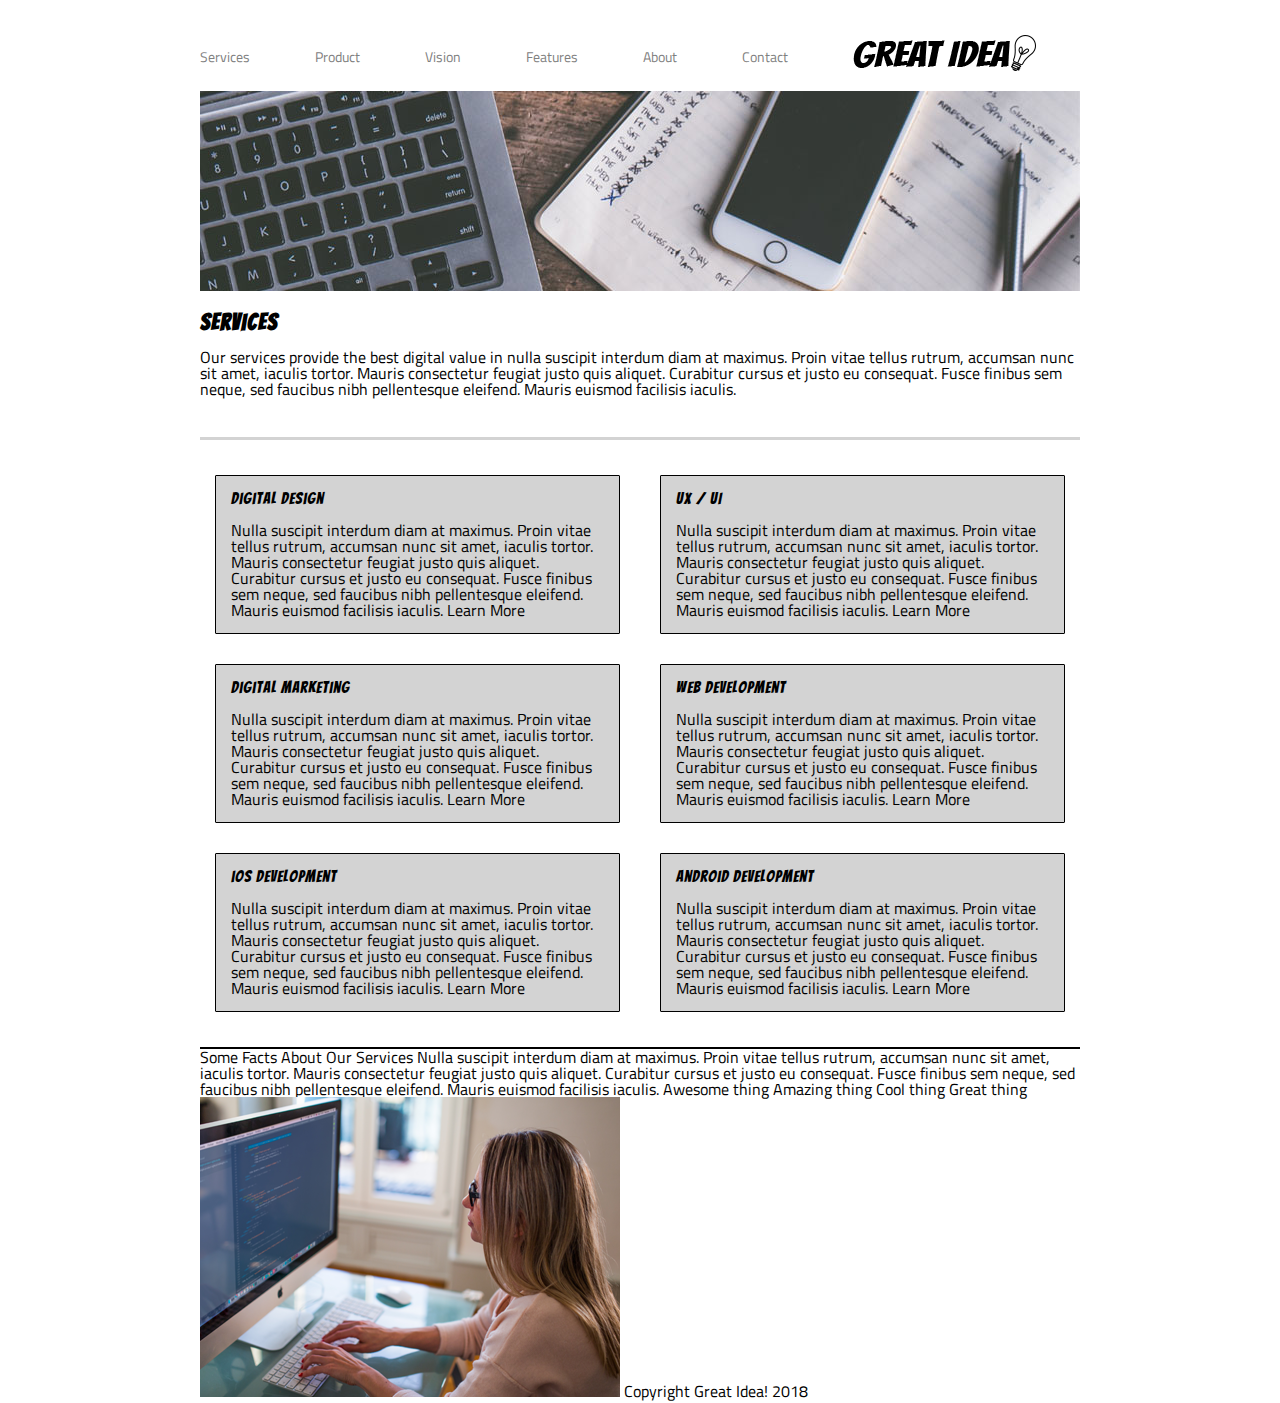
==== great-idea/services.html @ f52a4e77 "first time commit all file of flexbox project" ====
<!doctype html>

<html lang="en">
<head>
  <meta charset="utf-8">

  <title>Great Idea! - Services</title>

  <link href="https://fonts.googleapis.com/css?family=Bangers|Titillium+Web" rel="stylesheet">
  <link rel="stylesheet" href="css/index.css">
  <link rel = "stylesheet" href = "css/services.css">

  <!--[if lt IE 9]>
    <script src="https://cdnjs.cloudflare.com/ajax/libs/html5shiv/3.7.3/html5shiv.js"></script>
  <![endif]-->
</head>

<body>
  <div class = "container">
    <header>
      <nav>
        <a href = "">Services</a>
        <a href = "">Product</a>
        <a href = "">Vision</a>
        <a href = "">Features</a>
        <a href = "">About</a>
        <a href = "">Contact</a>

        <img class="logo" src="img/logo.png" alt="Great Idea! Company logo.">
      </nav>
    </header>
    <section class = "about">
      <div class = "aboutServices">
        <img class="services-header-img" src="img/services-header.jpg" alt="Our services header image">

        <h1>Services</h1>

        <p>Our services provide the best digital value in nulla suscipit interdum diam at maximus. Proin vitae tellus rutrum, accumsan nunc sit amet, iaculis tortor. Mauris consectetur feugiat justo quis aliquet. Curabitur cursus et justo eu consequat. Fusce finibus sem neque, sed faucibus nibh pellentesque eleifend. Mauris euismod facilisis iaculis.</p>
      </div>
    </section>
    <section class = "center">
        <div class = "part1">
          <h3>Digital Design</h3>

          Nulla suscipit interdum diam at maximus. Proin vitae tellus rutrum, accumsan nunc sit amet, iaculis tortor. Mauris consectetur feugiat justo quis aliquet. Curabitur cursus et justo eu consequat. Fusce finibus sem neque, sed faucibus nibh pellentesque
          eleifend. Mauris euismod facilisis iaculis.

          Learn More

        </div>
        <div class = "part2">
          <h3>UX / UI</h3>

          Nulla suscipit interdum diam at maximus. Proin vitae tellus rutrum, accumsan nunc sit amet, iaculis tortor. Mauris consectetur feugiat justo quis aliquet. Curabitur cursus et justo eu consequat. Fusce finibus sem neque, sed faucibus nibh pellentesque
          eleifend. Mauris euismod facilisis iaculis.

          Learn More
        </div>

        <div class= "part3">
          <h3>Digital Marketing</h3>

          Nulla suscipit interdum diam at maximus. Proin vitae tellus rutrum, accumsan nunc sit amet, iaculis tortor. Mauris consectetur feugiat justo quis aliquet. Curabitur cursus et justo eu consequat. Fusce finibus sem neque, sed faucibus nibh pellentesque
          eleifend. Mauris euismod facilisis iaculis.

          Learn More

        </div>
        <div class = "part4">
          <h3>Web Development</h3>

          Nulla suscipit interdum diam at maximus. Proin vitae tellus rutrum, accumsan nunc sit amet, iaculis tortor. Mauris consectetur feugiat justo quis aliquet. Curabitur cursus et justo eu consequat. Fusce finibus sem neque, sed faucibus nibh pellentesque
          eleifend. Mauris euismod facilisis iaculis.

          <botton>Learn More</botton>
        </div>

        <div class = "part5">
          <h3>iOS Development</h3>

          Nulla suscipit interdum diam at maximus. Proin vitae tellus rutrum, accumsan nunc sit amet, iaculis tortor. Mauris consectetur feugiat justo quis aliquet. Curabitur cursus et justo eu consequat. Fusce finibus sem neque, sed faucibus nibh pellentesque
          eleifend. Mauris euismod facilisis iaculis.

          Learn More

        </div>
        <div class= "part6">
          <h3>Android Development</h3>

          Nulla suscipit interdum diam at maximus. Proin vitae tellus rutrum, accumsan nunc sit amet, iaculis tortor. Mauris consectetur feugiat justo quis aliquet. Curabitur cursus et justo eu consequat. Fusce finibus sem neque, sed faucibus nibh pellentesque
          eleifend. Mauris euismod facilisis iaculis.

          Learn More
        </div>
    
  </section>
    Some Facts About Our Services

    Nulla suscipit interdum diam at maximus. Proin vitae tellus rutrum, accumsan nunc sit amet, iaculis tortor. Mauris consectetur feugiat justo quis aliquet. Curabitur cursus et justo eu consequat. Fusce finibus sem neque, sed faucibus nibh pellentesque
    eleifend. Mauris euismod facilisis iaculis.


    Awesome thing
    Amazing thing
    Cool thing
    Great thing

    <img class="services-info-img" src="img/services-info.png" alt="one of our employees hard at work">

    Copyright Great Idea! 2018
  </div>
</body>

</html>
---- great-idea/css/index.css ----
/* http://meyerweb.com/eric/tools/css/reset/ 
   v2.0 | 20110126
   License: none (public domain)
*/

html, body, div, span, applet, object, iframe,
h1, h2, h3, h4, h5, h6, p, blockquote, pre,
a, abbr, acronym, address, big, cite, code,
del, dfn, em, img, ins, kbd, q, s, samp,
small, strike, strong, sub, sup, tt, var,
b, u, i, center,
dl, dt, dd, ol, ul, li,
fieldset, form, label, legend,
table, caption, tbody, tfoot, thead, tr, th, td,
article, aside, canvas, details, embed, 
figure, figcaption, footer, header, hgroup, 
menu, nav, output, ruby, section, summary,
time, mark, audio, video {
	margin: 0;
	padding: 0;
	border: 0;
	font-size: 100%;
	font: inherit;
	vertical-align: baseline;
}
/* HTML5 display-role reset for older browsers */
article, aside, details, figcaption, figure, 
footer, header, hgroup, menu, nav, section {
	display: block;
}
body {
	line-height: 1;
}
ol, ul {
	list-style: none;
}
blockquote, q {
	quotes: none;
}
blockquote:before, blockquote:after,
q:before, q:after {
	content: '';
	content: none;
}
table {
	border-collapse: collapse;
	border-spacing: 0;
}

/* Set every element's box-sizing to border-box */
* {
    box-sizing: border-box;
}

html, body {
    height: 100%;
    font-family: 'Titillium Web', sans-serif;
}

h1, h2, h3, h4, h5 {
    font-family: 'Bangers', cursive;
    letter-spacing: 1px;
    margin-bottom: 15px;
}

.container {
  width: 880px;
  /* TB LR */
  margin: 0 auto;
}

/* header */

header nav {
  display: flex;
  /*vertical-align: top;*/
margin-top: 35px;
 
}


header nav a {
  margin-right: 65px;
  font-size: 14px;
  color: gray;
  text-decoration: none;
  margin-top:15px;
}

header nav a:hover {
  text-decoration: underline;
}

header nav a:first-child {
  margin-left: 0;
}

header nav a:last-child {
  margin-right: 0;
}

/*header .logo {
  margin-top: 25px;
}*/

/* cta */
.cta{
	display:flex;
}
.cta .cta-text {
  vertical-align: top;
  font-size: 77px;
  margin-top: 120px;
  text-align: center;
  padding: 0px 75px;
}

.cta .cta-text button {
  background: white;
  vertical-align: top;
  margin-top: 6px;
  padding: 8px 44px;
  font-size: 17px;
  border: 1px solid black;
  cursor: pointer;
}

.cta .cta-text button:hover {
  background: black;
  color: white;
}

.cta img {
  /*display: inline-block;*/
  margin-top: 69px;
}

.main-content {
  border-top: 1px solid black;
  margin-top: 76px;
  padding-top: 39px;
}

.main-content .top-content {
	display:flex;
  	padding: 0 10px;
}

.main-content .top-content .text-content {
  width: 410px;
  /*display: inline-block;*/
  margin-right: 34px;
}

.main-content .top-content .text-content:last-child {
  margin-right: 0;
}

.main-content .middle-img {
  margin-top: 45px;
}

.main-content .bottom-content {
	display: flex;
  margin-top: 37px;
  padding: 0 10px;
}

.main-content .bottom-content .text-content {
  width: 275px;
  /*display: inline-block;*/
  margin-right: 20px;
}

.main-content .bottom-content .text-content:last-child {
  margin-right: 0;
}

.contact {
  margin-top: 57px;
  border-top: 1px solid black;
  padding: 39px 10px 0;
}

.contact p {
  margin: 20px 0;
}

footer {
  margin: 32px 0;
  text-align: center;
  font-size: 14px;
}



/* -- Services page --*/

/* -- about section -- */
.aboutServices {
	display: flex;
	flex-direction: column;

}

.about {
	padding-bottom: 40px;
	border-bottom: 3px solid lightgrey;
	margin-bottom: 20px;
}

.aboutServices h1{
	font-size:23px;
	font-weight: bold;
}

.services-header-img {
	margin-top:20px;
	margin-bottom:20px;
}

/*  -- center section -- */

.center {
	display: flex;
	align-items: center;
	justify-content: space-between;
	flex-flow: row wrap;
	align-content: stretch;
	border-bottom: 2px solid black;
	padding-bottom: 20px;

}

.center div {
	margin: 15px;
	padding: 15px;
	line-height: 1;
	width:46%;
	background: lightgray;
	border: 1px solid black;
	border-radius: 1px;
}
---- great-idea/css/services.css ----
/* -- Services page --*/

/* -- about section -- */
.aboutServices {
	display: flex;
	flex-direction: column;

}

.about {
	padding-bottom: 40px;
	border-bottom: 3px solid lightgrey;
	margin-bottom: 20px;
}

.aboutServices h1{
	font-size:23px;
	font-weight: bold;
}

.services-header-img {
	margin-top:20px;
	margin-bottom:20px;
}

/*  -- center section -- */

.center {
	display: flex;
	align-items: center;
	justify-content: space-between;
	flex-flow: row wrap;
	align-content: stretch;
	border-bottom: 2px solid black;
	padding-bottom: 20px;

}

.center div {
	margin: 15px;
	padding: 15px;
	line-height: 1;
	width:46%;
	background: lightgray;
	border: 1px solid black;
	border-radius: 1px;
}
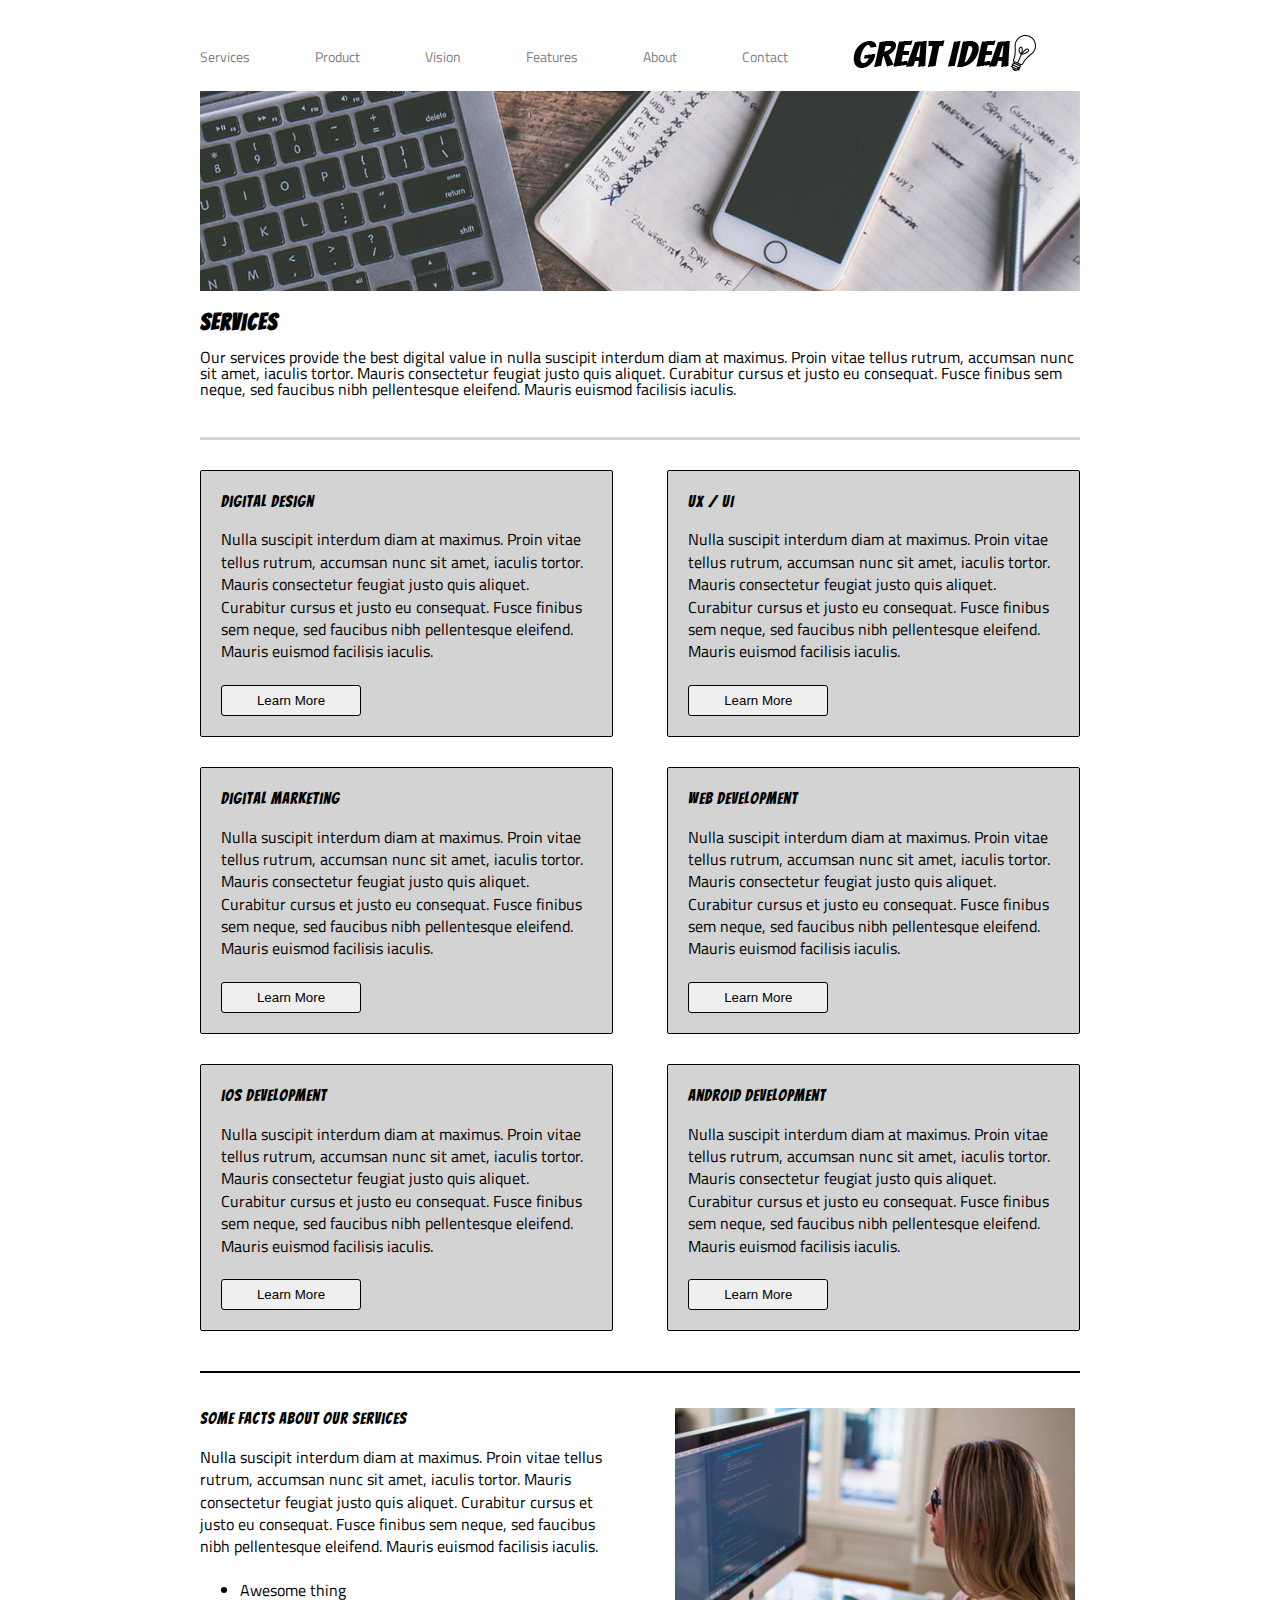
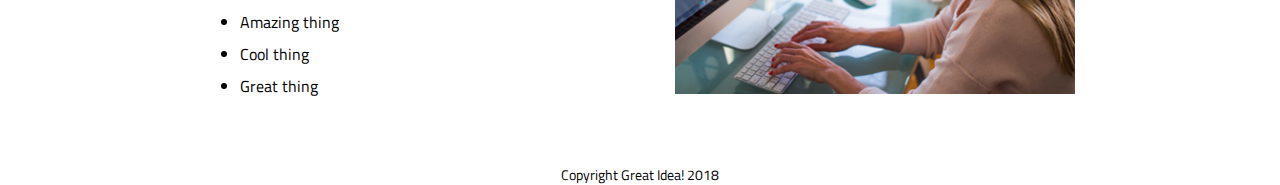
==== commit c307f593: "finish the services and index pages" ====
--- a/great-idea/services.html
+++ b/great-idea/services.html
@@ -42,72 +42,78 @@
         <div class = "part1">
           <h3>Digital Design</h3>
 
-          Nulla suscipit interdum diam at maximus. Proin vitae tellus rutrum, accumsan nunc sit amet, iaculis tortor. Mauris consectetur feugiat justo quis aliquet. Curabitur cursus et justo eu consequat. Fusce finibus sem neque, sed faucibus nibh pellentesque
-          eleifend. Mauris euismod facilisis iaculis.
-
-          Learn More
+          <p>Nulla suscipit interdum diam at maximus. Proin vitae tellus rutrum, accumsan nunc sit amet, iaculis tortor. Mauris consectetur feugiat justo quis aliquet. Curabitur cursus et justo eu consequat. Fusce finibus sem neque, sed faucibus nibh pellentesque
+          eleifend. Mauris euismod facilisis iaculis.</p><br>
+          <button>Learn More</button>
 
         </div>
         <div class = "part2">
           <h3>UX / UI</h3>
 
-          Nulla suscipit interdum diam at maximus. Proin vitae tellus rutrum, accumsan nunc sit amet, iaculis tortor. Mauris consectetur feugiat justo quis aliquet. Curabitur cursus et justo eu consequat. Fusce finibus sem neque, sed faucibus nibh pellentesque
-          eleifend. Mauris euismod facilisis iaculis.
+          <p>Nulla suscipit interdum diam at maximus. Proin vitae tellus rutrum, accumsan nunc sit amet, iaculis tortor. Mauris consectetur feugiat justo quis aliquet. Curabitur cursus et justo eu consequat. Fusce finibus sem neque, sed faucibus nibh pellentesque
+          eleifend. Mauris euismod facilisis iaculis.</p><br>
 
-          Learn More
+          <button>Learn More</button>
         </div>
 
         <div class= "part3">
           <h3>Digital Marketing</h3>
 
-          Nulla suscipit interdum diam at maximus. Proin vitae tellus rutrum, accumsan nunc sit amet, iaculis tortor. Mauris consectetur feugiat justo quis aliquet. Curabitur cursus et justo eu consequat. Fusce finibus sem neque, sed faucibus nibh pellentesque
-          eleifend. Mauris euismod facilisis iaculis.
+          <p>Nulla suscipit interdum diam at maximus. Proin vitae tellus rutrum, accumsan nunc sit amet, iaculis tortor. Mauris consectetur feugiat justo quis aliquet. Curabitur cursus et justo eu consequat. Fusce finibus sem neque, sed faucibus nibh pellentesque
+          eleifend. Mauris euismod facilisis iaculis.</p><br>
 
-          Learn More
+          <button>Learn More</button>
 
         </div>
         <div class = "part4">
           <h3>Web Development</h3>
 
-          Nulla suscipit interdum diam at maximus. Proin vitae tellus rutrum, accumsan nunc sit amet, iaculis tortor. Mauris consectetur feugiat justo quis aliquet. Curabitur cursus et justo eu consequat. Fusce finibus sem neque, sed faucibus nibh pellentesque
-          eleifend. Mauris euismod facilisis iaculis.
+          <p>Nulla suscipit interdum diam at maximus. Proin vitae tellus rutrum, accumsan nunc sit amet, iaculis tortor. Mauris consectetur feugiat justo quis aliquet. Curabitur cursus et justo eu consequat. Fusce finibus sem neque, sed faucibus nibh pellentesque
+          eleifend. Mauris euismod facilisis iaculis.</p><br>
 
-          <botton>Learn More</botton>
+          <button>Learn More</button>
         </div>
 
         <div class = "part5">
           <h3>iOS Development</h3>
 
-          Nulla suscipit interdum diam at maximus. Proin vitae tellus rutrum, accumsan nunc sit amet, iaculis tortor. Mauris consectetur feugiat justo quis aliquet. Curabitur cursus et justo eu consequat. Fusce finibus sem neque, sed faucibus nibh pellentesque
-          eleifend. Mauris euismod facilisis iaculis.
+          <p>Nulla suscipit interdum diam at maximus. Proin vitae tellus rutrum, accumsan nunc sit amet, iaculis tortor. Mauris consectetur feugiat justo quis aliquet. Curabitur cursus et justo eu consequat. Fusce finibus sem neque, sed faucibus nibh pellentesque
+          eleifend. Mauris euismod facilisis iaculis.</p><br>
 
-          Learn More
+          <button>Learn More</button>
 
         </div>
         <div class= "part6">
           <h3>Android Development</h3>
 
-          Nulla suscipit interdum diam at maximus. Proin vitae tellus rutrum, accumsan nunc sit amet, iaculis tortor. Mauris consectetur feugiat justo quis aliquet. Curabitur cursus et justo eu consequat. Fusce finibus sem neque, sed faucibus nibh pellentesque
-          eleifend. Mauris euismod facilisis iaculis.
+          <p>Nulla suscipit interdum diam at maximus. Proin vitae tellus rutrum, accumsan nunc sit amet, iaculis tortor. Mauris consectetur feugiat justo quis aliquet. Curabitur cursus et justo eu consequat. Fusce finibus sem neque, sed faucibus nibh pellentesque
+          eleifend. Mauris euismod facilisis iaculis.</p><br>
 
-          Learn More
+          <button>Learn More</button>
         </div>
     
   </section>
-    Some Facts About Our Services
+  <footer>
+    <div class = "firstFooter">
+      <div class = "footerContent">
+        <h3>Some Facts About Our Services</h3>
 
-    Nulla suscipit interdum diam at maximus. Proin vitae tellus rutrum, accumsan nunc sit amet, iaculis tortor. Mauris consectetur feugiat justo quis aliquet. Curabitur cursus et justo eu consequat. Fusce finibus sem neque, sed faucibus nibh pellentesque
-    eleifend. Mauris euismod facilisis iaculis.
+        <p>Nulla suscipit interdum diam at maximus. Proin vitae tellus rutrum, accumsan nunc sit amet, iaculis tortor. Mauris consectetur feugiat justo quis aliquet. Curabitur cursus et justo eu consequat. Fusce finibus sem neque, sed faucibus nibh pellentesque
+        eleifend. Mauris euismod facilisis iaculis.</p>
 
-
-    Awesome thing
-    Amazing thing
-    Cool thing
-    Great thing
-
-    <img class="services-info-img" src="img/services-info.png" alt="one of our employees hard at work">
-
-    Copyright Great Idea! 2018
+        <ul>    
+          <li>Awesome thing</li>
+          <li>Amazing thing</li>
+          <li>Cool thing</li>
+          <li>Great thing</li>
+        </ul>
+      </div>
+      <div>
+        <img class="services-info-img" src="img/services-info.png" alt="one of our employees hard at work">
+      </div>
+    </div>
+    <p class = "footer">Copyright Great Idea! 2018</p>
+  </footer>
   </div>
 </body>
 
--- a/great-idea/css/index.css
+++ b/great-idea/css/index.css
@@ -9,7 +9,7 @@
 del, dfn, em, img, ins, kbd, q, s, samp,
 small, strike, strong, sub, sup, tt, var,
 b, u, i, center,
-dl, dt, dd, ol, ul, li,
+dl, dt, dd,
 fieldset, form, label, legend,
 table, caption, tbody, tfoot, thead, tr, th, td,
 article, aside, canvas, details, embed, 
@@ -31,9 +31,9 @@
 body {
 	line-height: 1;
 }
-ol, ul {
+/*ol, ul {
 	list-style: none;
-}
+}*/
 blockquote, q {
 	quotes: none;
 }
@@ -186,7 +186,7 @@
   margin: 20px 0;
 }
 
-footer {
+.footer {
   margin: 32px 0;
   text-align: center;
   font-size: 14px;
@@ -194,51 +194,3 @@
 
 
 
-/* -- Services page --*/
-
-/* -- about section -- */
-.aboutServices {
-	display: flex;
-	flex-direction: column;
-
-}
-
-.about {
-	padding-bottom: 40px;
-	border-bottom: 3px solid lightgrey;
-	margin-bottom: 20px;
-}
-
-.aboutServices h1{
-	font-size:23px;
-	font-weight: bold;
-}
-
-.services-header-img {
-	margin-top:20px;
-	margin-bottom:20px;
-}
-
-/*  -- center section -- */
-
-.center {
-	display: flex;
-	align-items: center;
-	justify-content: space-between;
-	flex-flow: row wrap;
-	align-content: stretch;
-	border-bottom: 2px solid black;
-	padding-bottom: 20px;
-
-}
-
-.center div {
-	margin: 15px;
-	padding: 15px;
-	line-height: 1;
-	width:46%;
-	background: lightgray;
-	border: 1px solid black;
-	border-radius: 1px;
-}
-
--- a/great-idea/css/services.css
+++ b/great-idea/css/services.css
@@ -10,7 +10,7 @@
 .about {
 	padding-bottom: 40px;
 	border-bottom: 3px solid lightgrey;
-	margin-bottom: 20px;
+	margin-bottom: 30px;
 }
 
 .aboutServices h1{
@@ -25,23 +25,54 @@
 
 /*  -- center section -- */
 
-.center {
+.center {  
 	display: flex;
-	align-items: center;
-	justify-content: space-between;
-	flex-flow: row wrap;
-	align-content: stretch;
+    flex-wrap:wrap;
+    justify-content: space-between;
 	border-bottom: 2px solid black;
-	padding-bottom: 20px;
+    padding-bottom: 10px;
+    margin-bottom: 35px;
 
 }
 
 .center div {
-	margin: 15px;
-	padding: 15px;
-	line-height: 1;
-	width:46%;
+    margin-bottom: 30px;
+	padding: 20px;
+	line-height: 1.4;
+	flex-basis:46.9%;
 	background: lightgray;
 	border: 1px solid black;
-	border-radius: 1px;
+	border-radius: 2px;
 }
+
+.center button {
+    padding: 7px;
+    width: 140px;
+    border-radius: 3px;
+    border:1px solid black;
+}
+
+/* -- footer sectoin */
+.firstFooter{
+    display: flex;
+    justify-content: space-between;
+    margin-bottom: 50px;
+   
+}
+
+.firstFooter div{
+    line-height: 1.4;
+	flex-basis:46%;
+}
+.footerContent{
+    display: flex;
+    flex-direction: column;
+    align-items: flex-start;
+}
+.footerContent ul li{
+    line-height: 2;
+}
+
+.firstFooter img { 
+    width:400px;
+}
